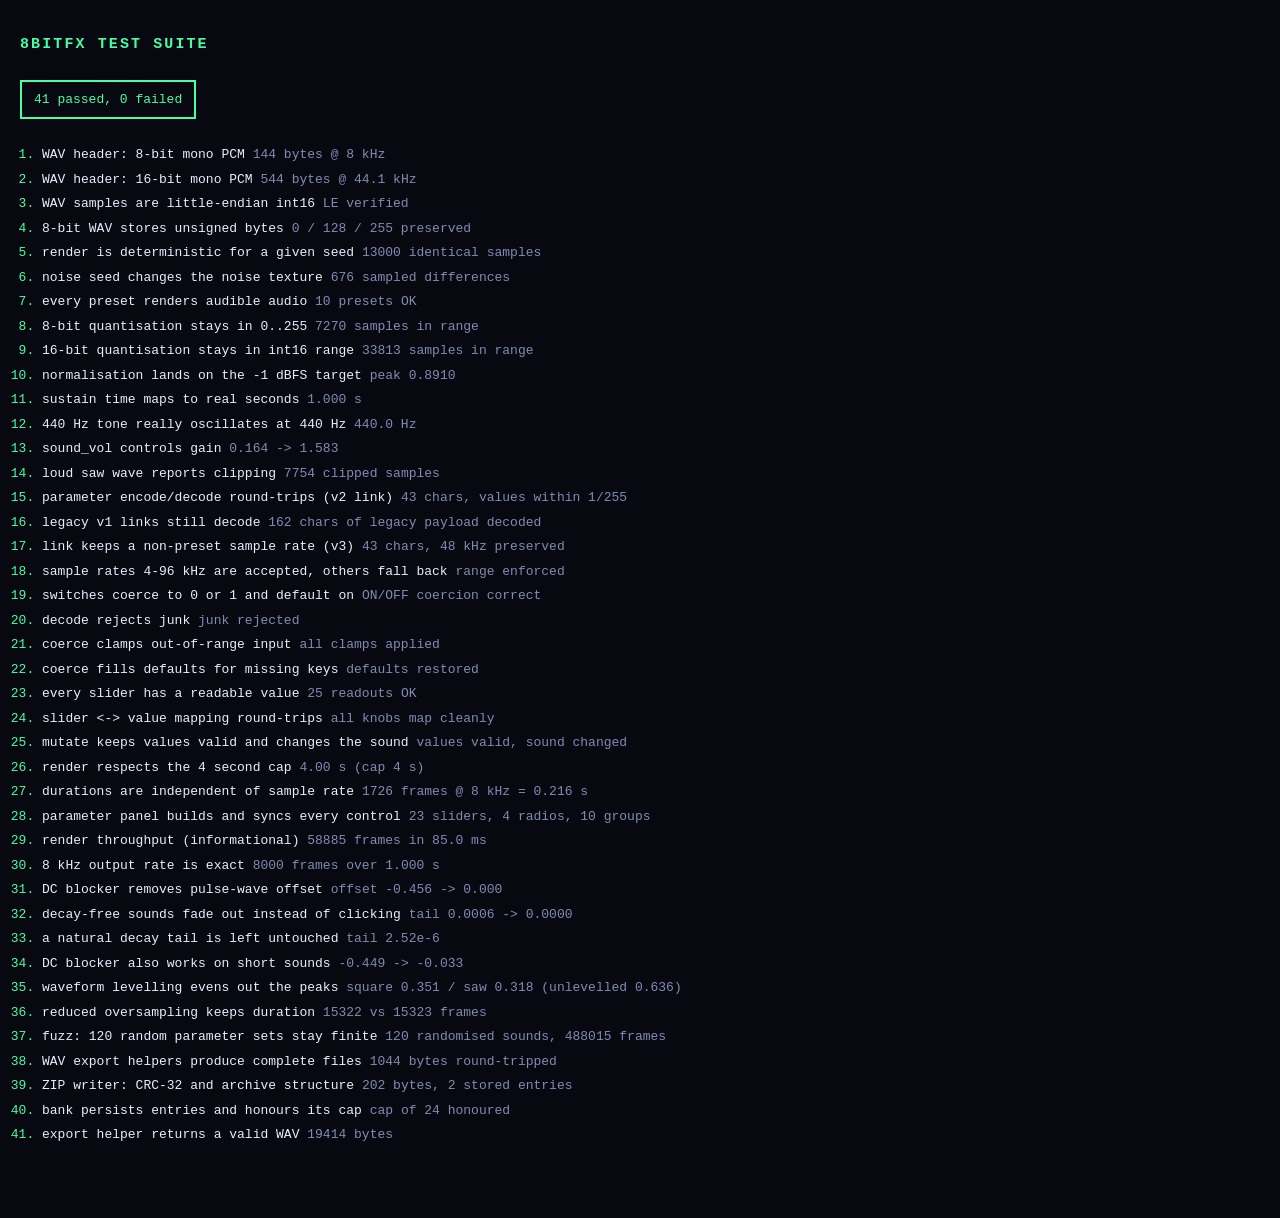
==== tests.html @ 4f34324e "8bitFX: sfxr-style 8/16-bit sound effect generator (engine, UI, bank, pack export, tests)" ====
<!DOCTYPE html>
<html lang="en">
<head>
<meta charset="utf-8">
<meta name="viewport" content="width=device-width, initial-scale=1">
<title>8bitFX — test suite</title>
<style>
  body { margin: 0; padding: 24px 20px 60px; background: #070810; color: #e8eeff;
         font: 13px/1.5 ui-monospace, Consolas, "Courier New", monospace; }
  h1 { font-size: 15px; letter-spacing: .14em; text-transform: uppercase; color: #46ffa6; }
  #summary { font-size: 13px; padding: 8px 12px; border: 2px solid #2b3358; display: inline-block; }
  #summary.pass { border-color: #46ffa6; color: #46ffa6; }
  #summary.fail { border-color: #ff6b6b; color: #ff6b6b; }
  ol { padding-left: 22px; }
  li { margin: 5px 0; }
  li .name { color: #e8eeff; }
  li .detail { color: #828cb4; }
  li.ok::marker { color: #46ffa6; }
  li.bad { color: #ff6b6b; }
  li.bad::marker { color: #ff6b6b; }
</style>
</head>
<body>
<h1>8bitFX test suite</h1>
<p id="summary">Running&hellip;</p>
<ol id="results"></ol>

<script src="js/rng.js"></script>
<script src="js/params.js"></script>
<script src="js/codec.js"></script>
<script src="js/synth.js"></script>
<script src="js/wav.js"></script>
<script src="js/zip.js"></script>
<script src="js/export.js"></script>
<script src="js/presets.js"></script>
<script src="js/bank.js"></script>
<script src="js/ui.js"></script>
<script src="js/tests.js"></script>
<script>
(function () {
  var out = SFX.tests.run();
  var list = document.getElementById("results");
  var summary = document.getElementById("summary");
  var i, li, res;

  for (i = 0; i < out.results.length; i++) {
    res = out.results[i];
    li = document.createElement("li");
    li.className = res.ok ? "ok" : "bad";
    li.innerHTML = '<span class="name"></span> <span class="detail"></span>';
    li.getElementsByClassName("name")[0].textContent = res.name;
    li.getElementsByClassName("detail")[0].textContent = res.ok ? res.detail : ("FAILED: " + res.detail);
    list.appendChild(li);
  }

  summary.textContent = out.passed + " passed, " + out.failed + " failed";
  summary.className = out.failed ? "fail" : "pass";
  if (window.console) { console.log(out); }
}());
</script>
<script>
/* ?zip=1 dumps a real archive as base64 so an external unzip can validate it
   (used by the manual/CI check: decode, then Expand-Archive / unzip -t). */
(function () {
  if (!/[?&]zip=1/.test(location.search)) { return; }

  var pcm = new Uint8Array(200), i;
  for (i = 0; i < pcm.length; i++) { pcm[i] = i & 0xff; }

  var wav = SFX.wav.encode(pcm, { sampleRate: 8000, bits: 8 });
  var zip = SFX.zip.create([
    { name: "one.wav", data: new Uint8Array(wav.buffer) },
    { name: "two.txt", data: [104, 105] }
  ]);

  var bin = "", j;
  for (j = 0; j < zip.length; j++) { bin += String.fromCharCode(zip[j]); }

  var pre = document.createElement("pre");
  pre.id = "zipdump";
  pre.textContent = btoa(bin);
  document.body.appendChild(pre);
}());
</script>
<script>
/* ?wav=1 dumps a real WAV as base64 so an external decoder can validate it
   (decoded with Windows' SoundPlayer during development). */
(function () {
  if (!/[?&]wav=1/.test(location.search)) { return; }

  var out = SFX.exporter.toWav(SFX.presets.make("laserShoot", 99), { normalize: true });
  var bin = "", j;
  for (j = 0; j < out.bytes.length; j++) { bin += String.fromCharCode(out.bytes[j]); }

  var pre = document.createElement("pre");
  pre.id = "wavdump";
  pre.textContent = btoa(bin);
  document.body.appendChild(pre);
}());
</script>
</body>
</html>
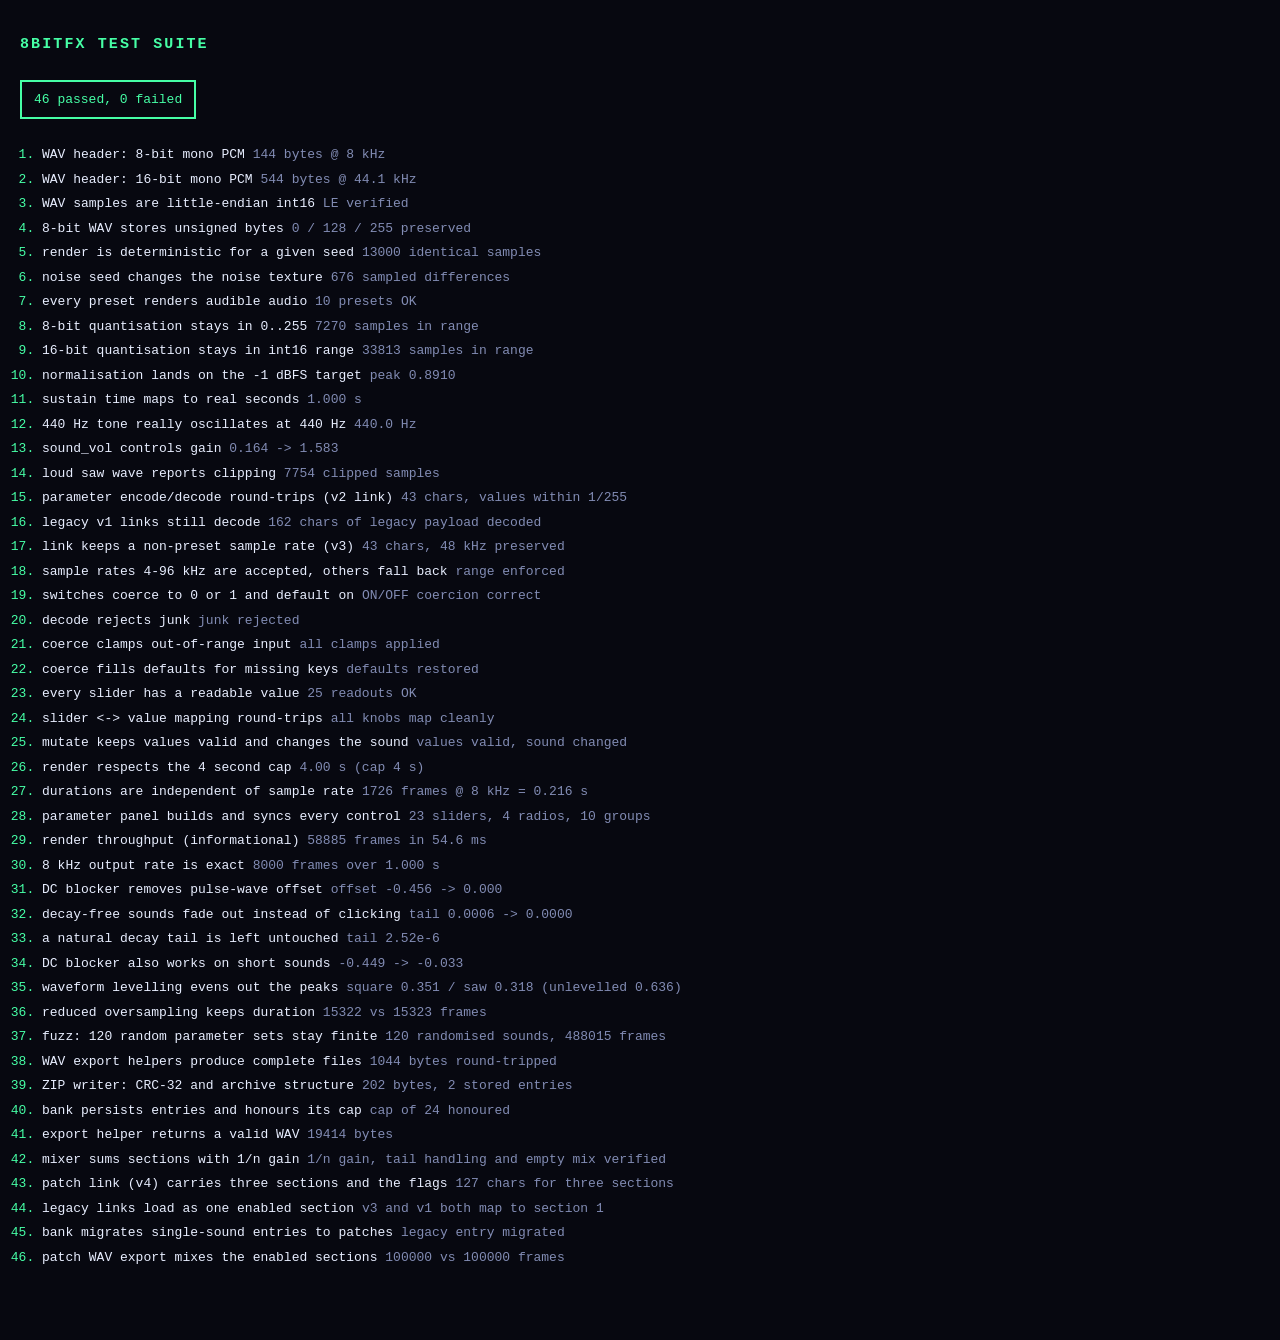
==== commit b771f4ff: "feat: three synth sections with per-section scopes, play buttons and a mixed master (link v4, patch " ====
--- a/tests.html
+++ b/tests.html
@@ -31,6 +31,7 @@
 <script src="js/synth.js"></script>
 <script src="js/wav.js"></script>
 <script src="js/zip.js"></script>
+<script src="js/mix.js"></script>
 <script src="js/export.js"></script>
 <script src="js/presets.js"></script>
 <script src="js/bank.js"></script>
